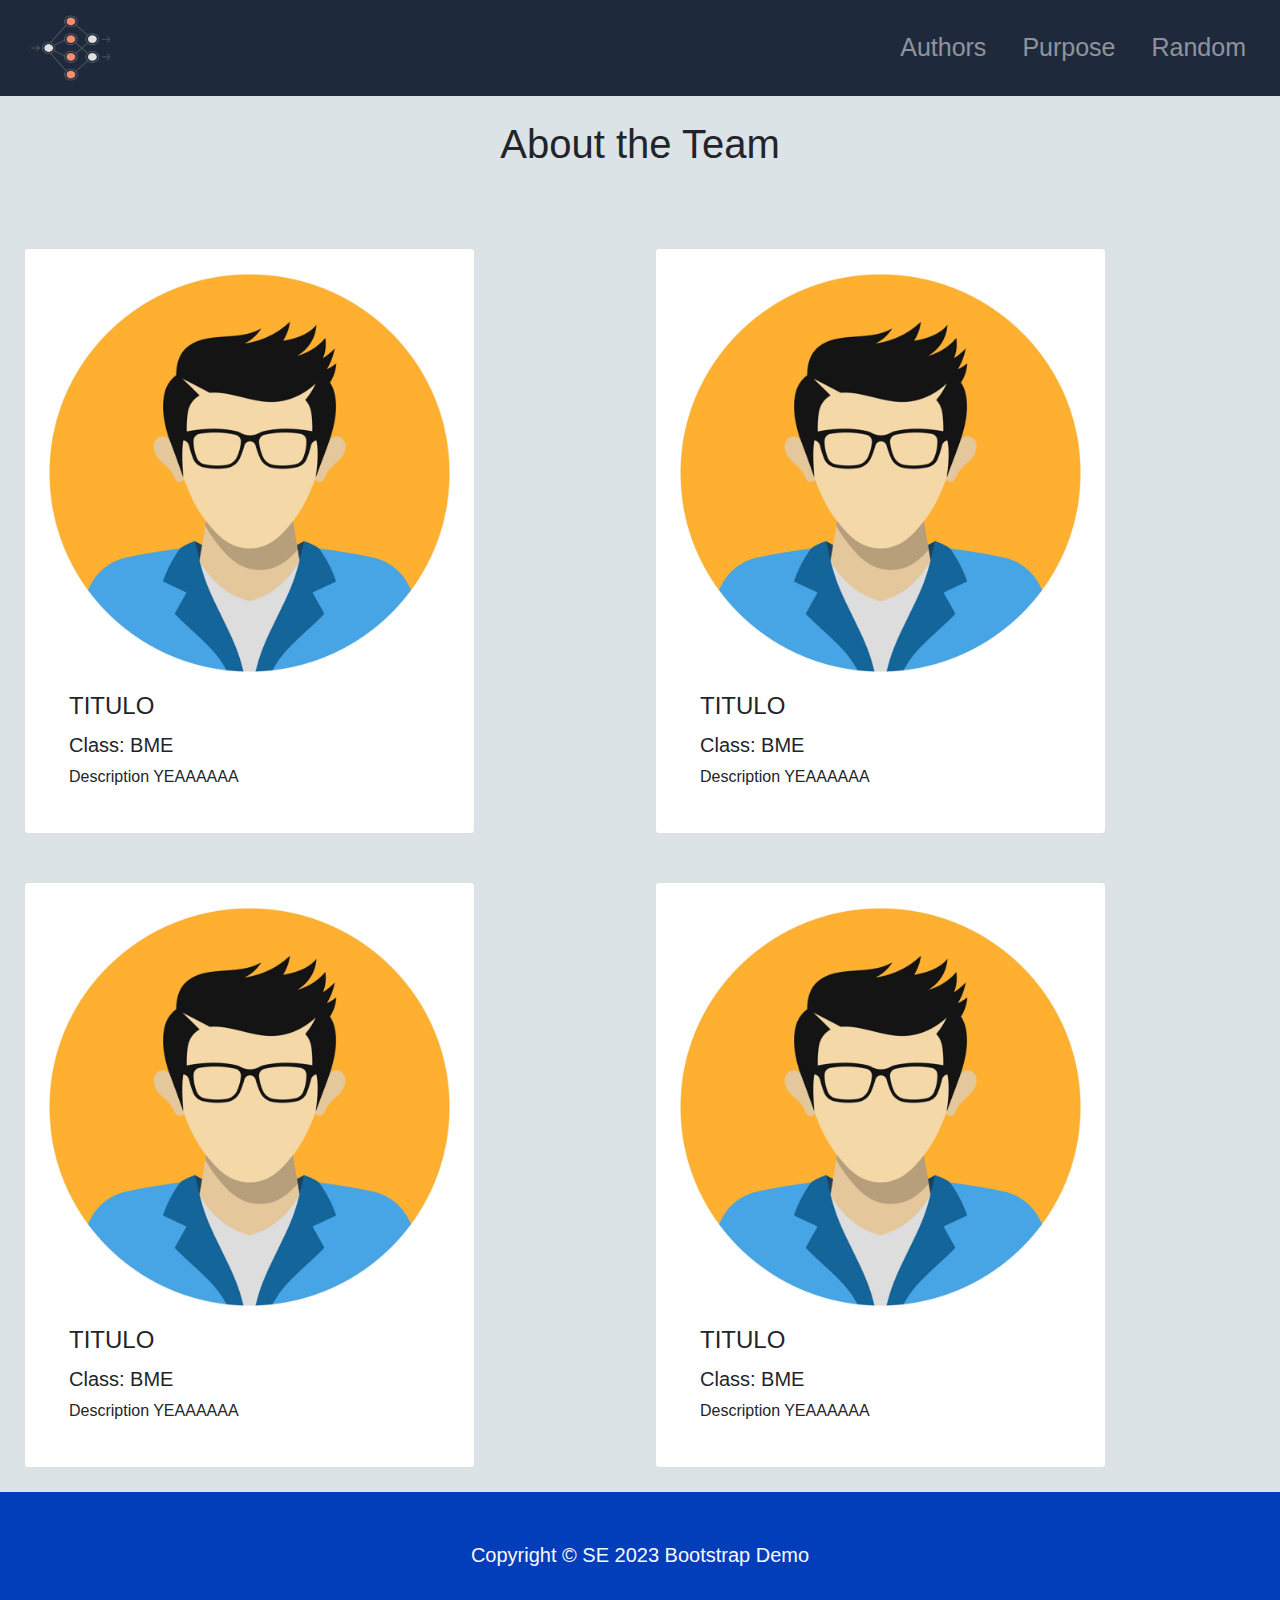
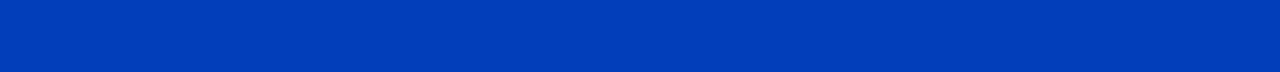
==== research-site/authors.html @ 4bb9717f "added new pages" ====
<!DOCTYPE html>
<html>
    <head>
        <meta charset="UTF-8">
        <meta name="viewport">
        <title>Research Site</title>
        <link 
            rel="stylesheet" 
            href="https://cdn.jsdelivr.net/npm/bootstrap@4.4.1/dist/css/bootstrap.min.css" 
            integrity="sha384-Vkoo8x4CGsO3+Hhxv8T/Q5PaXtkKtu6ug5TOeNV6gBiFeWPGFN9MuhOf23Q9Ifjh" 
            crossorigin="anonymous"
        >
        <link 
            rel="stylesheet" 
            href="https://cdn.jsdelivr.net/npm/bootstrap-icons@1.3.0/font/bootstrap-icons.css"
        >
        <link rel="stylesheet" href="stylesSE.css">
        <script src="https://cdn.jsdelivr.net/npm/bootstrap@5.2.3/dist/js/bootstrap.min.js" integrity="sha384-cuYeSxntonz0PPNlHhBs68uyIAVpIIOZZ5JqeqvYYIcEL727kskC66kF92t6Xl2V" crossorigin="anonymous" defer></script>

    </head>
    <body>
        <nav class="navbar navbar-expand-lg navbar-dark nb-background-color">
            <div class="container">
                <a href="#" class="navbar-brand logo overflow-hidden logo-container">
                    <img src="images/logo.png" alt="logo" class="d-inline-block w-100 h-100 logo" width="64px" height="64px">
                </a>
            </div>
            <!-- hamburger menu button -->
            <button class="navbar-toggler" type="button" data-bs-toggle="collapse">
                <span class="navbar-toggler-icon"></span>
            </button>

            <!-- collapsible navbar menu with custom hover underline css -->
            <div class="collapse navbar-collapse" id="navmenu">
                <ul class="navbar-nav ms-auto">
                    <li class="nav-item">
                        <a href="authors.html" class="nav-link hover-underline-animation nb-menu-item">Authors</a>
                    </li>
                    <li class="nav-item">
                        <a href="authors.html" class="nav-link hover-underline-animation nb-menu-item">Purpose</a>
                    </li>
                    <li class="nav-item">
                        <a href="authors.html" class="nav-link hover-underline-animation nb-menu-item">Random</a>
                    </li>
                </ul>
            </div>
        </nav>

        <section class="authors">
            <div class="container">
                <br>
                <h1 class="text-center about-team">About the Team</h1>
                <br><br>
            </div>
            <div class="row row-col-2 rw-cols-md-2 g-4 p-4">
                <div class="col">
                    <div class="card about p-4 w-75">
                        <img src="images/man1.png" alt="man man man man" class="card-img-top">
                        <div class="card-body">
                            <h4 class="card-title">TITULO</h4>
                            <h5>Class: BME</h5>
                            <p class="card-text">Description YEAAAAAA</p>
                        </div>
                    </div>
                    <br><br>
                    <div class="card about p-4 w-75">
                        <img src="images/man1.png" alt="man man man man" class="card-img-top">
                        <div class="card-body">
                            <h4 class="card-title">TITULO</h4>
                            <h5>Class: BME</h5>
                            <p class="card-text">Description YEAAAAAA</p>
                        </div>
                    </div>    
                </div>
                <div class="col">
                    <div class="card about p-4 w-75">
                        <img src="images/man1.png" alt="man man man man" class="card-img-top">
                        <div class="card-body">
                            <h4 class="card-title">TITULO</h4>
                            <h5>Class: BME</h5>
                            <p class="card-text">Description YEAAAAAA</p>
                        </div>
                    </div>
                    <br><br>
                    <div class="card about p-4 w-75">
                        <img src="images/man1.png" alt="man man man man" class="card-img-top">
                        <div class="card-body">
                            <h4 class="card-title">TITULO</h4>
                            <h5>Class: BME</h5>
                            <p class="card-text">Description YEAAAAAA</p>
                        </div>
                    </div>    
                </div> 
            </div>
        </section>

        

        <footer class="p-5 footer text-light text-center position-relative">
            <div class="container">
                <p class="lead">Copyright &copy; SE 2023 Bootstrap Demo</p>
                <a href="#" class="position-relative bottom-0 end-0 p-5">
                    <i class="b1 b1-arrow-up-circle h2 icon-white"></i>
                </a>
            </div>
        </footer>
    </body>
</html>
---- research-site/stylesSE.css ----
/* -----------------Underline Animation CSS -----------------*/
.hover-underline-animation {
    display: inline-block;
    position: relative;
    /*color: #0087ca;*/
  }
  
.hover-underline-animation:after {
    content: '';
    position: absolute;
    width: 100%;
    transform: scaleX(0);
    height: 2px;
    bottom: 0;
    left: 0;
    background-color: #eae6e6;
    /*transform-origin: bottom right;*/
    transition: transform 0.35s ease-out;
}
  
.hover-underline-animation:hover:after {
    transform: scaleX(1);
    /*transform-origin: bottom left;*/
}

.how-to {
    font-size: 20px;
}

.authors, .procedure {
    background-color: #dbe3e7
}

.nb-background-color { /* navbar background color */
    background-color: #1e293b;
}

.overview {
    background-color: #dbe3e7
}

.ov-pad-left {
    padding-left: 20px;
}

.logo-container {
    overflow: hidden;
    width: 80px;
    height: 80px;
    border-radius: 50%;
}

.logo {
    background-size: cover;
}

.nb-menu-item {
    font-size: 25px;
    margin-left: 10px;
    margin-right: 10px;
}

.footer {
    background-color: #023eba;
}
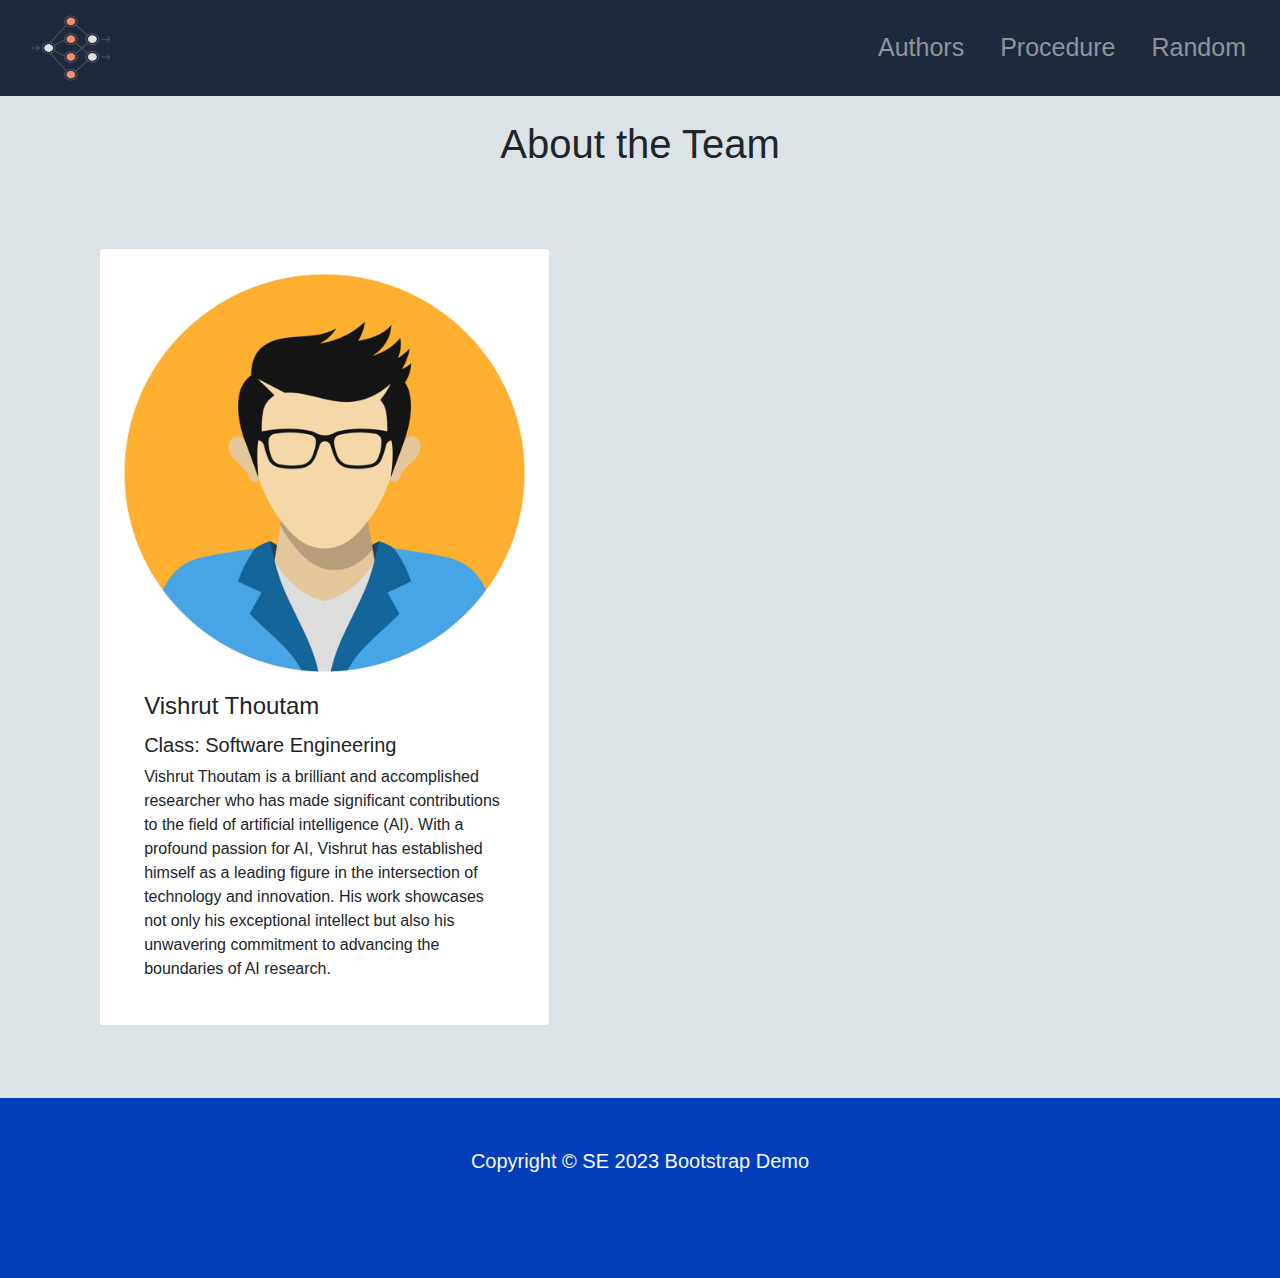
==== commit 6864c3a7: "update text" ====
--- a/research-site/authors.html
+++ b/research-site/authors.html
@@ -37,7 +37,7 @@
                         <a href="authors.html" class="nav-link hover-underline-animation nb-menu-item">Authors</a>
                     </li>
                     <li class="nav-item">
-                        <a href="authors.html" class="nav-link hover-underline-animation nb-menu-item">Purpose</a>
+                        <a href="procedures.html" class="nav-link hover-underline-animation nb-menu-item">Procedure</a>
                     </li>
                     <li class="nav-item">
                         <a href="authors.html" class="nav-link hover-underline-animation nb-menu-item">Random</a>
@@ -52,10 +52,29 @@
                 <h1 class="text-center about-team">About the Team</h1>
                 <br><br>
             </div>
-            <div class="row row-col-2 rw-cols-md-2 g-4 p-4">
-                <div class="col">
+            <div class="row row-cols-md-2 g-4 p-4">
+                <div class="col d-flex flex-column align-items-center">
                     <div class="card about p-4 w-75">
                         <img src="images/man1.png" alt="man man man man" class="card-img-top">
+                        <div class="card-body">
+                            <h4 class="card-title">Vishrut Thoutam</h4>
+                            <h5>Class: Software Engineering</h5>
+                            <p class="card-text">Vishrut Thoutam is a brilliant and accomplished researcher who has made significant contributions to the field of artificial intelligence (AI). With a profound passion for AI, Vishrut has established himself as a leading figure in the intersection of technology and innovation. His work showcases not only his exceptional intellect but also his unwavering commitment to advancing the boundaries of AI research.                            </p>
+                        </div>
+                    </div>
+                    <br><br>
+                    <!-- <div class="card about p-4 w-75">
+                        <img src="images/man2.jpg" alt="man man man man" class="card-img-top">
+                        <div class="card-body">
+                            <h4 class="card-title">TITULO</h4>
+                            <h5>Class: BME</h5>
+                            <p class="card-text">Description YEAAAAAA</p>
+                        </div>
+                    </div>     -->
+                </div>
+                <div class="col d-flex flex-column align-items-center">
+                    <!-- <div class="card about p-4 w-75">
+                        <img src="images/woman1.jpg" alt="man man man man" class="card-img-top">
                         <div class="card-body">
                             <h4 class="card-title">TITULO</h4>
                             <h5>Class: BME</h5>
@@ -64,32 +83,13 @@
                     </div>
                     <br><br>
                     <div class="card about p-4 w-75">
-                        <img src="images/man1.png" alt="man man man man" class="card-img-top">
+                        <img src="images/woman2.jpg" alt="man man man man" class="card-img-top">
                         <div class="card-body">
                             <h4 class="card-title">TITULO</h4>
                             <h5>Class: BME</h5>
                             <p class="card-text">Description YEAAAAAA</p>
                         </div>
-                    </div>    
-                </div>
-                <div class="col">
-                    <div class="card about p-4 w-75">
-                        <img src="images/man1.png" alt="man man man man" class="card-img-top">
-                        <div class="card-body">
-                            <h4 class="card-title">TITULO</h4>
-                            <h5>Class: BME</h5>
-                            <p class="card-text">Description YEAAAAAA</p>
-                        </div>
-                    </div>
-                    <br><br>
-                    <div class="card about p-4 w-75">
-                        <img src="images/man1.png" alt="man man man man" class="card-img-top">
-                        <div class="card-body">
-                            <h4 class="card-title">TITULO</h4>
-                            <h5>Class: BME</h5>
-                            <p class="card-text">Description YEAAAAAA</p>
-                        </div>
-                    </div>    
+                    </div>     -->
                 </div> 
             </div>
         </section>
--- a/research-site/stylesSE.css
+++ b/research-site/stylesSE.css
@@ -23,6 +23,10 @@
     /*transform-origin: bottom left;*/
 }
 
+.about-team {
+    font-size: 40px;
+}
+
 .how-to {
     font-size: 20px;
 }
@@ -38,6 +42,13 @@
 .overview {
     background-color: #dbe3e7
 }
+
+/* td {
+    display: flex;
+    flex-wrap: nowrap;
+    justify-content: center;
+    align-items: center;
+} */
 
 .ov-pad-left {
     padding-left: 20px;
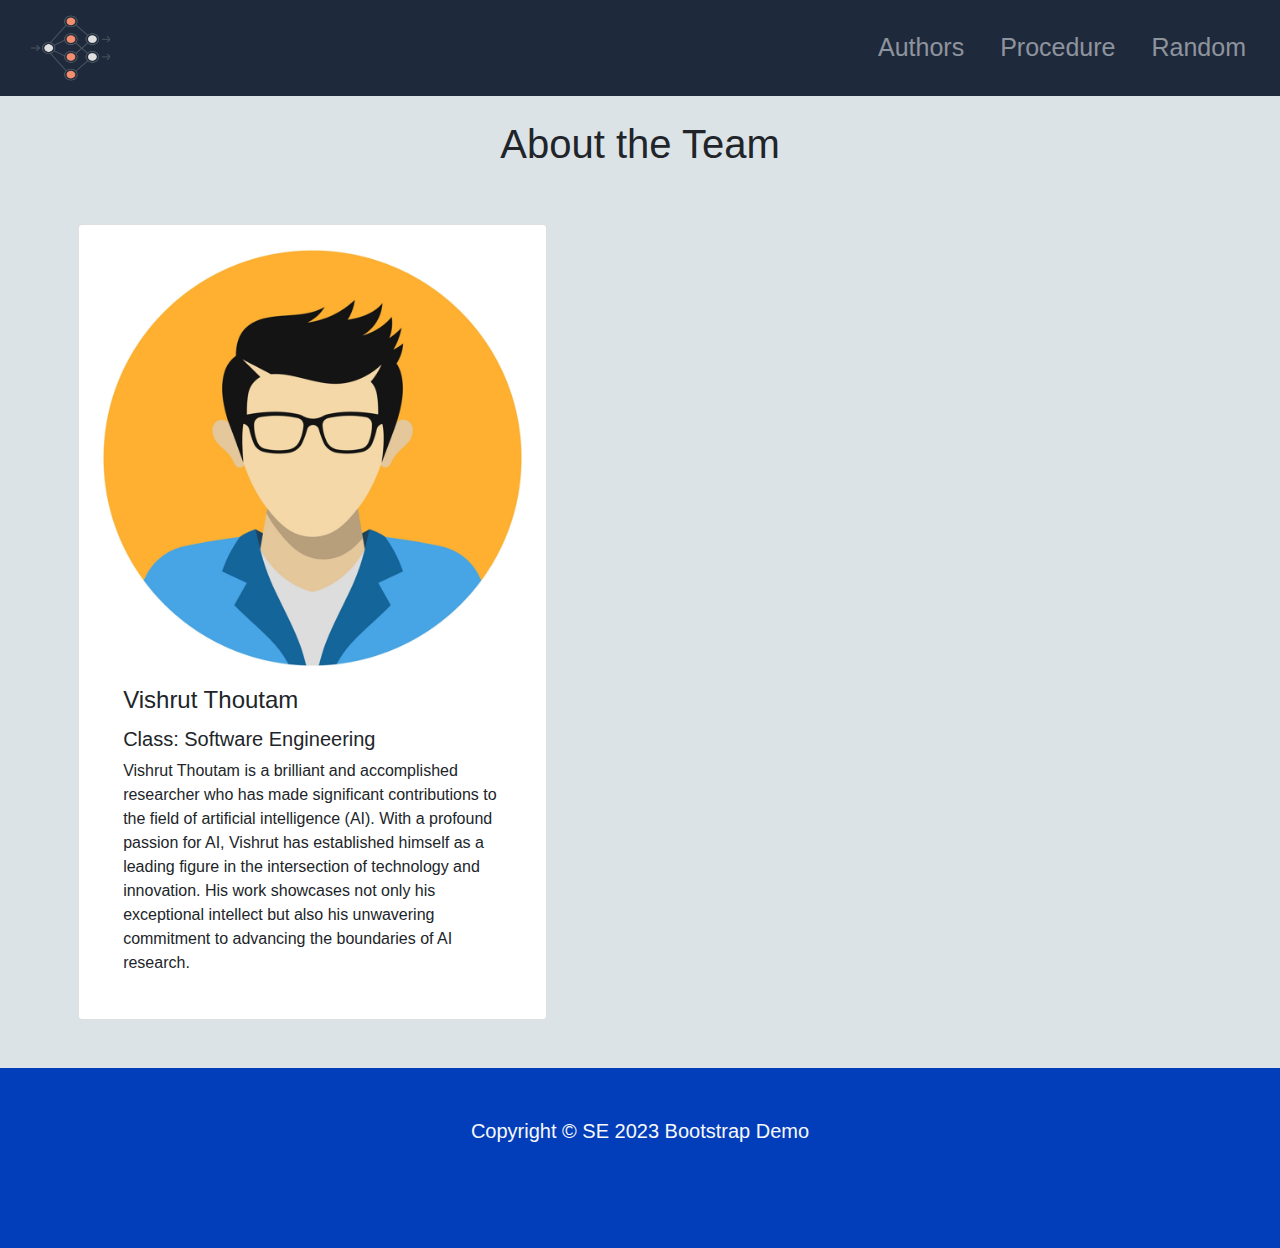
==== commit 672ed0d1: "add new images, procedures finished" ====
--- a/research-site/authors.html
+++ b/research-site/authors.html
@@ -21,7 +21,7 @@
     <body>
         <nav class="navbar navbar-expand-lg navbar-dark nb-background-color">
             <div class="container">
-                <a href="#" class="navbar-brand logo overflow-hidden logo-container">
+                <a href="./index.html" class="navbar-brand logo overflow-hidden logo-container">
                     <img src="images/logo.png" alt="logo" class="d-inline-block w-100 h-100 logo" width="64px" height="64px">
                 </a>
             </div>
@@ -52,7 +52,7 @@
                 <h1 class="text-center about-team">About the Team</h1>
                 <br><br>
             </div>
-            <div class="row row-cols-md-2 g-4 p-4">
+            <div class="row row-cols-md-2 g-4 p-8">
                 <div class="col d-flex flex-column align-items-center">
                     <div class="card about p-4 w-75">
                         <img src="images/man1.png" alt="man man man man" class="card-img-top">
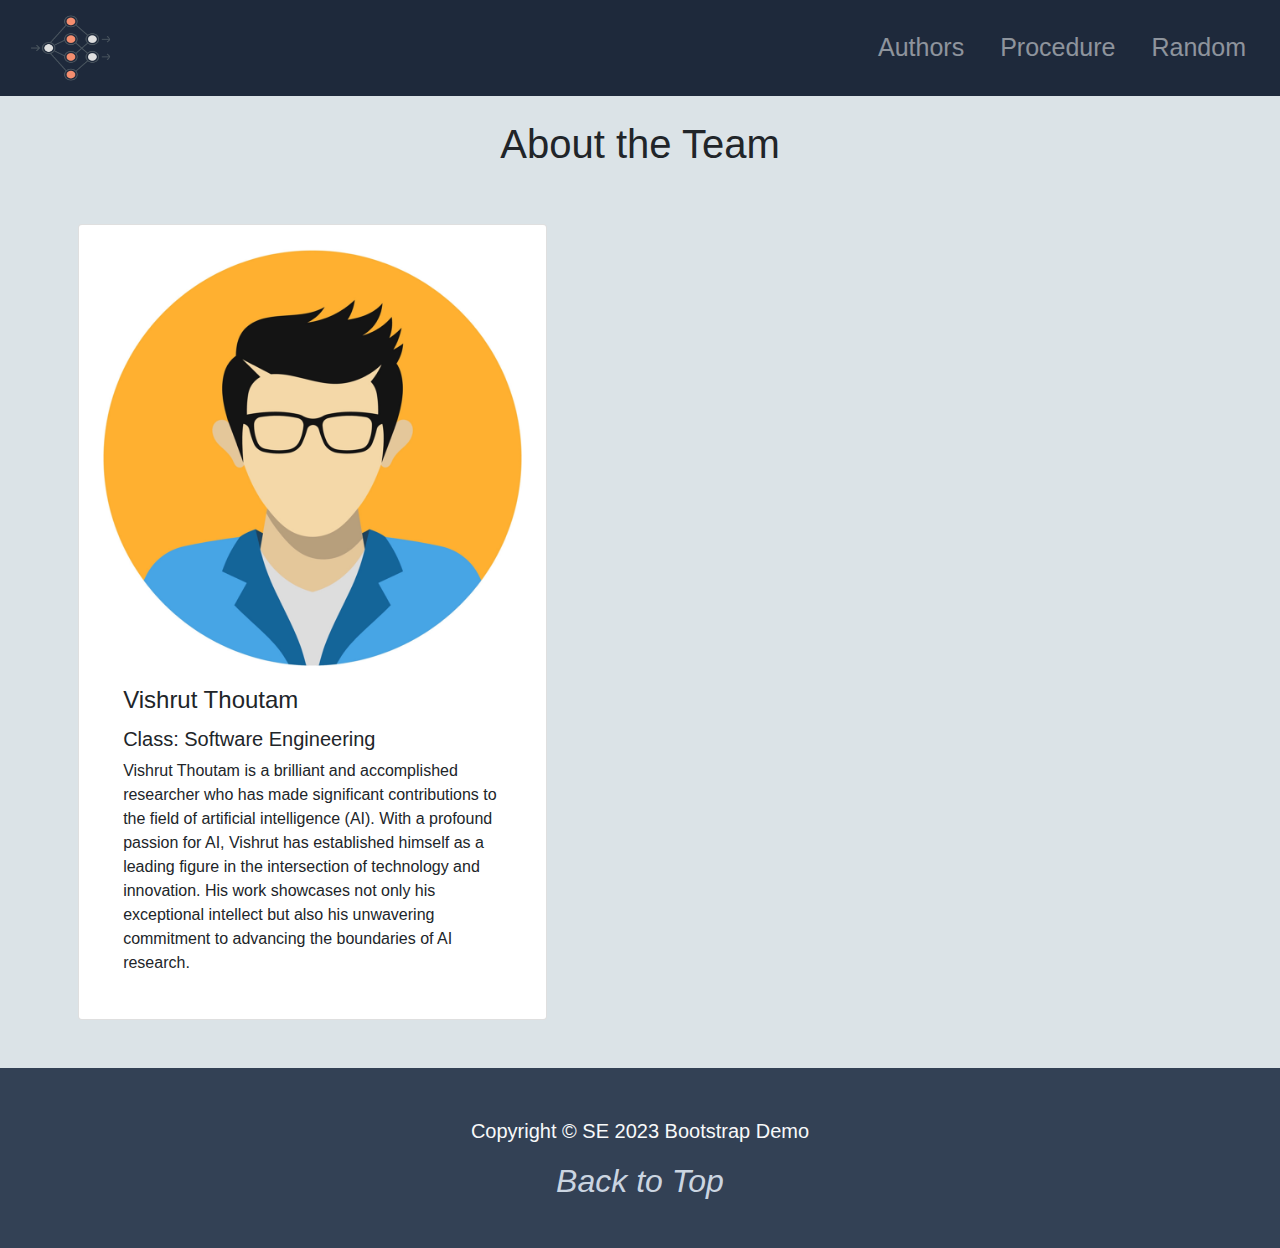
==== commit f59762d5: "added comments" ====
--- a/research-site/authors.html
+++ b/research-site/authors.html
@@ -15,10 +15,12 @@
             href="https://cdn.jsdelivr.net/npm/bootstrap-icons@1.3.0/font/bootstrap-icons.css"
         >
         <link rel="stylesheet" href="stylesSE.css">
-        <script src="https://cdn.jsdelivr.net/npm/bootstrap@5.2.3/dist/js/bootstrap.min.js" integrity="sha384-cuYeSxntonz0PPNlHhBs68uyIAVpIIOZZ5JqeqvYYIcEL727kskC66kF92t6Xl2V" crossorigin="anonymous" defer></script>
+        <script src="https://ajax.googleapis.com/ajax/libs/jquery/3.6.4/jquery.min.js"></script>
+        <script src="https://cdn.jsdelivr.net/npm/bootstrap@5.2.3/dist/js/bootstrap.min.js" integrity="sha384-cuYeSxntonz0PPNlHhBs68uyIAVpIIOZZ5JqeqvYYIcEL727kskC66kF92t6Xl2V" crossorigin="anonymous"></script>
 
     </head>
     <body>
+        <!--Navbar-->
         <nav class="navbar navbar-expand-lg navbar-dark nb-background-color">
             <div class="container">
                 <a href="./index.html" class="navbar-brand logo overflow-hidden logo-container">
@@ -26,13 +28,13 @@
                 </a>
             </div>
             <!-- hamburger menu button -->
-            <button class="navbar-toggler" type="button" data-bs-toggle="collapse">
+            <button class="navbar-toggler" type="button" data-toggle="collapse" data-target="#navmenu" onclick="toggle()">
                 <span class="navbar-toggler-icon"></span>
-            </button>
+              </button>
 
             <!-- collapsible navbar menu with custom hover underline css -->
             <div class="collapse navbar-collapse" id="navmenu">
-                <ul class="navbar-nav ms-auto">
+                <ul class="navbar-nav mx-auto">
                     <li class="nav-item">
                         <a href="authors.html" class="nav-link hover-underline-animation nb-menu-item">Authors</a>
                     </li>
@@ -53,6 +55,7 @@
                 <br><br>
             </div>
             <div class="row row-cols-md-2 g-4 p-8">
+                <!--Card for main researcher-->
                 <div class="col d-flex flex-column align-items-center">
                     <div class="card about p-4 w-75">
                         <img src="images/man1.png" alt="man man man man" class="card-img-top">
@@ -63,14 +66,6 @@
                         </div>
                     </div>
                     <br><br>
-                    <!-- <div class="card about p-4 w-75">
-                        <img src="images/man2.jpg" alt="man man man man" class="card-img-top">
-                        <div class="card-body">
-                            <h4 class="card-title">TITULO</h4>
-                            <h5>Class: BME</h5>
-                            <p class="card-text">Description YEAAAAAA</p>
-                        </div>
-                    </div>     -->
                 </div>
                 <div class="col d-flex flex-column align-items-center">
                     <!-- <div class="card about p-4 w-75">
@@ -94,15 +89,23 @@
             </div>
         </section>
 
-        
-
         <footer class="p-5 footer text-light text-center position-relative">
             <div class="container">
                 <p class="lead">Copyright &copy; SE 2023 Bootstrap Demo</p>
+                <!--Back to top link-->
                 <a href="#" class="position-relative bottom-0 end-0 p-5">
-                    <i class="b1 b1-arrow-up-circle h2 icon-white"></i>
+                    <i class="b1 b1-arrow-up-circle h2 icon-white" style="color: #cbd5e1">Back to Top</i>
                 </a>
             </div>
         </footer>
     </body>
+
+    <script>
+        let open = false
+
+        function toggle() {
+            let d = document.getElementById("navmenu").style.display // get display value of element
+            document.getElementById("navmenu").style.display = d === "none" ? "block" : "none" // toggle the display to be block if invisible (open), or none otherwise (close)
+        }
+    </script>
 </html>--- a/research-site/stylesSE.css
+++ b/research-site/stylesSE.css
@@ -72,6 +72,6 @@
 }
 
 .footer {
-    background-color: #023eba;
+    background-color: #334155;
 }
 
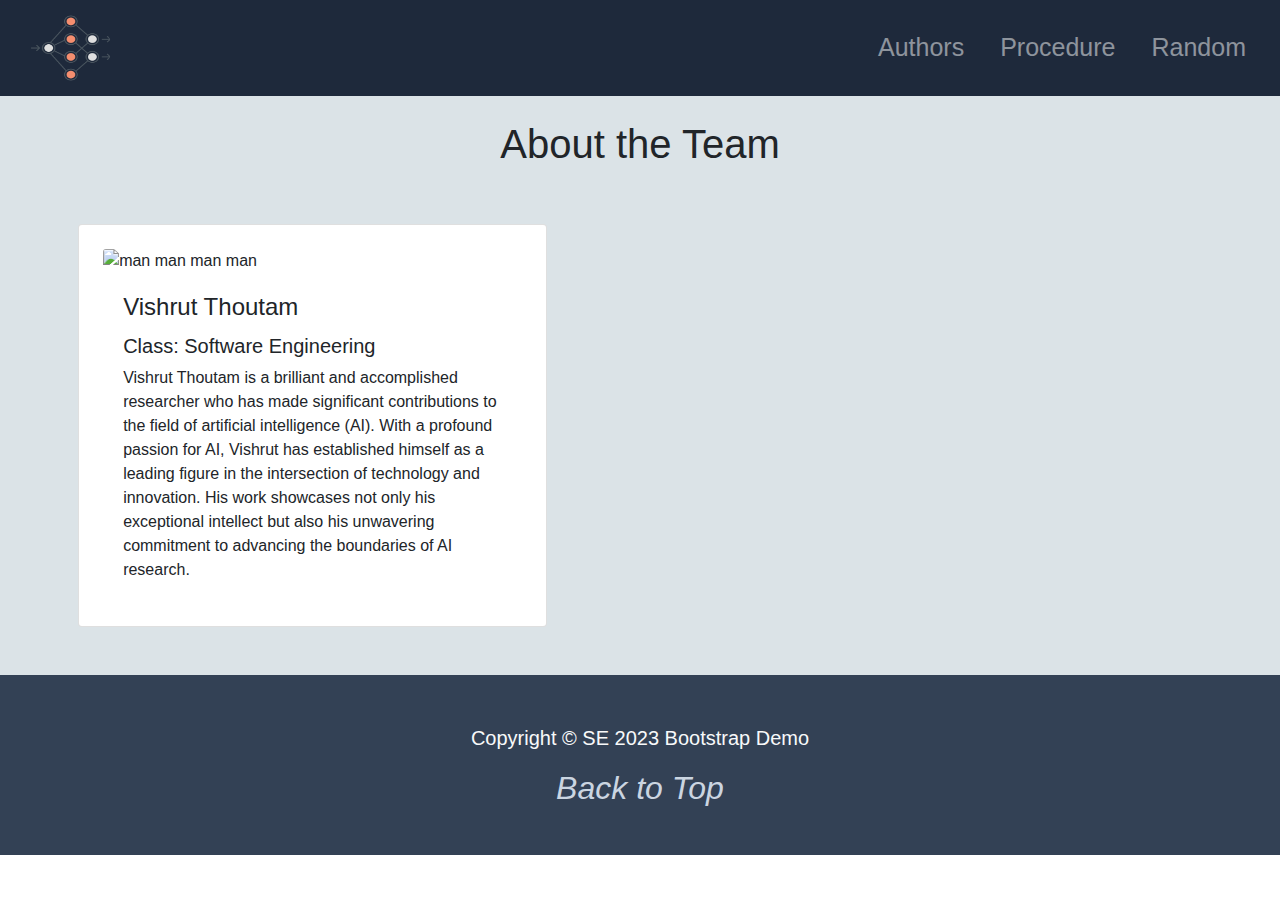
==== commit 994fe315: "add profile photo" ====
--- a/research-site/authors.html
+++ b/research-site/authors.html
@@ -58,7 +58,7 @@
                 <!--Card for main researcher-->
                 <div class="col d-flex flex-column align-items-center">
                     <div class="card about p-4 w-75">
-                        <img src="images/man1.png" alt="man man man man" class="card-img-top">
+                        <img src="images/me.png" alt="man man man man" class="card-img-top">
                         <div class="card-body">
                             <h4 class="card-title">Vishrut Thoutam</h4>
                             <h5>Class: Software Engineering</h5>
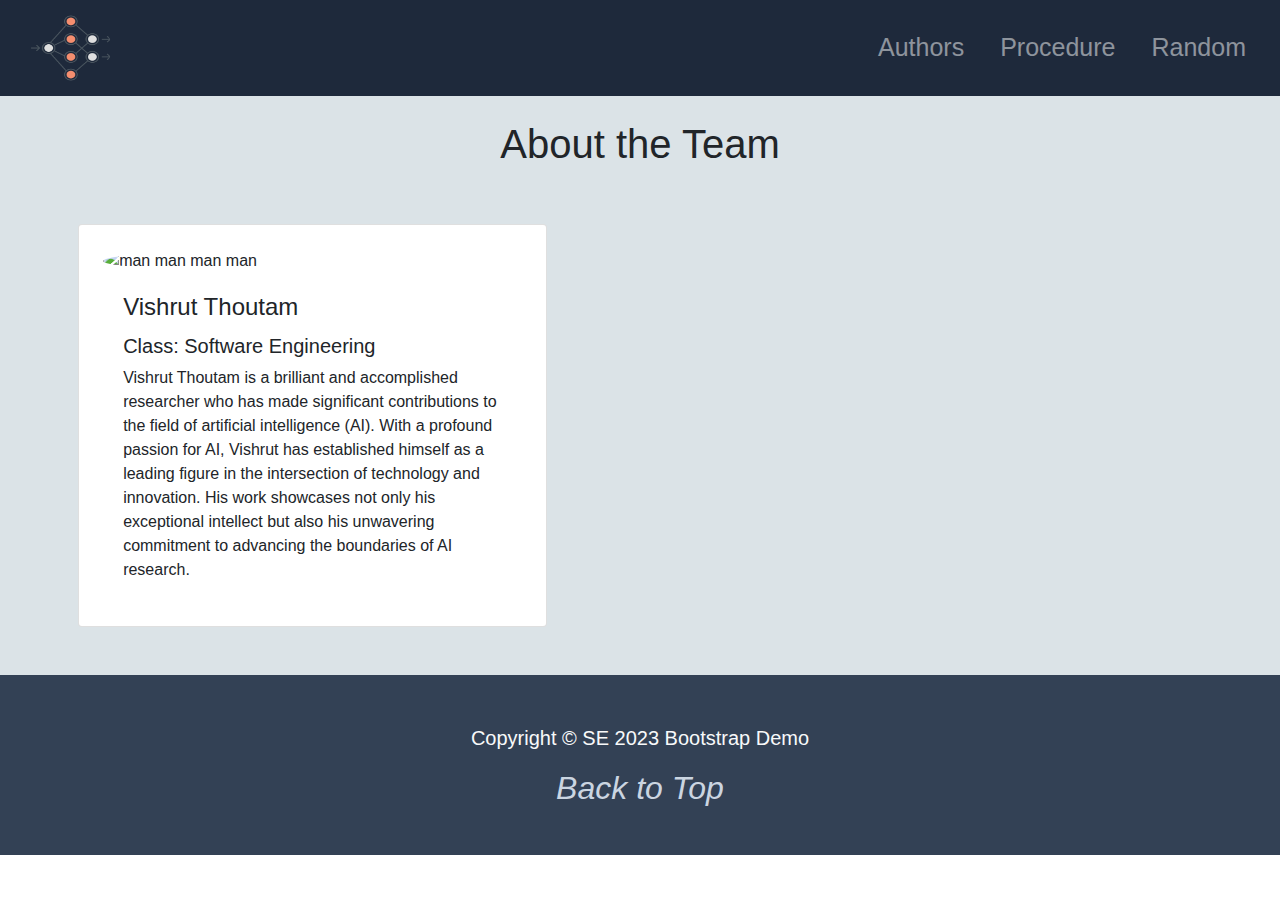
==== commit 96af08e8: "add border radius on profile" ====
--- a/research-site/authors.html
+++ b/research-site/authors.html
@@ -58,7 +58,7 @@
                 <!--Card for main researcher-->
                 <div class="col d-flex flex-column align-items-center">
                     <div class="card about p-4 w-75">
-                        <img src="images/me.png" alt="man man man man" class="card-img-top">
+                        <img src="images/me.png" alt="man man man man" class="card-img-top " style="border-radius: 50%;">
                         <div class="card-body">
                             <h4 class="card-title">Vishrut Thoutam</h4>
                             <h5>Class: Software Engineering</h5>
